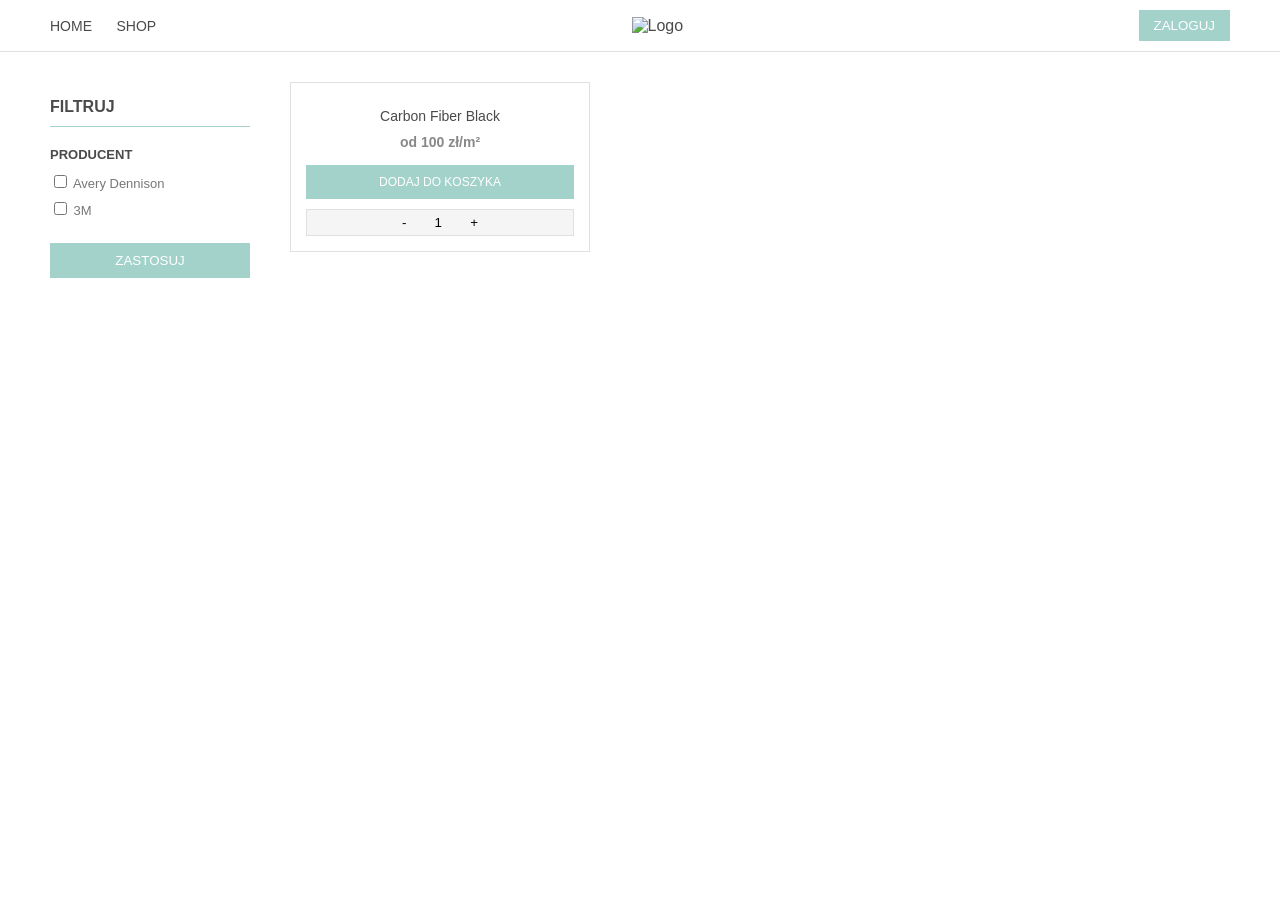
==== src/main/resources/static/index.html @ 6e761ee9 "Tydzień 4" ====
<!DOCTYPE html>
<html lang="pl">
<head>
    <meta charset="UTF-8">
    <title>Wrap&Drive - Sklep</title>
    <style>
        :root { --mint: #A3D2CA; --dark-grey: #4A4A4A; --light-grey: #F5F5F5; --border: #E0E0E0; }
        body { background-color: #FFFFFF; color: var(--dark-grey); font-family: 'Helvetica Neue', Arial, sans-serif; margin: 0; padding: 0; }
        header { border-bottom: 1px solid var(--border); padding: 10px 0; text-align: center; }
        .header-top { display: flex; justify-content: space-between; align-items: center; padding: 0 50px; }
        .nav-links a { text-decoration: none; color: var(--dark-grey); margin-right: 20px; font-size: 14px; text-transform: uppercase; }
        .logo-container img { height: 120px; }
        .header-actions button { background: var(--mint); color: white; border: none; padding: 8px 15px; cursor: pointer; text-transform: uppercase; }
        .main-content { display: flex; padding: 30px 50px; gap: 40px; }
        .filters { width: 200px; }
        .filters h3 { font-size: 16px; text-transform: uppercase; border-bottom: 1px solid var(--mint); padding-bottom: 10px; margin-bottom: 20px; }
        .filter-section { margin-bottom: 25px; }
        .filter-section h4 { font-size: 13px; text-transform: uppercase; margin-bottom: 10px; }
        .filter-section label { display: block; font-size: 13px; margin-bottom: 8px; color: #777; }
        .btn-apply { width: 100%; background: var(--mint); color: white; border: none; padding: 10px; cursor: pointer; text-transform: uppercase; }
        .products-section { flex: 1; }
        .product-grid { display: grid; grid-template-columns: repeat(3, 1fr); gap: 20px; }
        .product-card { border: 1px solid var(--border); padding: 15px; text-align: center; }
        .product-card h2 { font-size: 14px; margin: 10px 0; font-weight: normal; }
        .product-card .price { font-weight: bold; color: #888; font-size: 14px; margin-bottom: 15px; }
        .btn-add { background: var(--mint); color: white; border: none; width: 100%; padding: 10px; margin-bottom: 10px; cursor: pointer; font-size: 12px; }
        .qty-selector { display: flex; justify-content: center; align-items: center; border: 1px solid var(--border); background: var(--light-grey); }
        .qty-selector button { border: none; background: none; padding: 5px 15px; cursor: pointer; }
        .qty-selector input { width: 30px; border: none; text-align: center; background: none; }
        .modal-overlay { display: none; position: fixed; top: 0; left: 0; width: 100%; height: 100%; background-color: rgba(0, 0, 0, 0.8); z-index: 1000; justify-content: center; align-items: center; }
        .auth-card { background-color: #FFFFFF; border: 1px solid var(--border); width: 340px; padding: 40px; text-align: center; position: relative; border-top: 4px solid var(--mint); }
        .close-btn { position: absolute; top: 15px; right: 20px; color: #aaa; font-size: 24px; cursor: pointer; background: none; border: none; }
        .tabs { display: flex; justify-content: center; margin-bottom: 30px; border-bottom: 2px solid var(--border); }
        .tab { padding: 10px 20px; text-transform: uppercase; font-size: 13px; cursor: pointer; color: #AAAAAA; text-decoration: none; }
        .tab.active { color: var(--dark-grey); border-bottom: 3px solid var(--mint); margin-bottom: -2px; font-weight: bold; }
        .input-group { text-align: left; margin-bottom: 20px; }
        .input-group label { display: block; font-size: 13px; margin-bottom: 8px; }
        .input-group input { width: 100%; padding: 12px; border: 1px solid var(--border); box-sizing: border-box; }
        .btn-submit { width: 100%; background-color: var(--mint); color: white; border: none; padding: 14px; cursor: pointer; text-transform: uppercase; font-weight: bold; }
    </style>
</head>
<body>
<header>
    <div class="header-top">
        <div class="nav-links"><a href="#">Home</a> <a href="#">Shop</a></div>
        <div class="logo-container"><img src="W&D.jpg" alt="Logo"></div>
        <div class="header-actions">
            <button onclick="document.getElementById('loginModal').style.display='flex'">Zaloguj</button>
        </div>
    </div>
</header>
<div class="main-content">
    <aside class="filters">
        <h3>Filtruj</h3>
        <div class="filter-section">
            <h4>Producent</h4>
            <label><input type="checkbox"> Avery Dennison</label>
            <label><input type="checkbox"> 3M</label>
        </div>
        <button class="btn-apply">Zastosuj</button>
    </aside>
    <main class="products-section">
        <div class="product-grid">
            <div class="product-card">
                <h2>Carbon Fiber Black</h2>
                <div class="price">od 100 zł/m²</div>
                <button class="btn-add">DODAJ DO KOSZYKA</button>
                <div class="qty-selector"><button>-</button><input type="text" value="1"><button>+</button></div>
            </div>
        </div>
    </main>
</div>
<div class="modal-overlay" id="loginModal">
    <div class="auth-card">
        <button class="close-btn" onclick="document.getElementById('loginModal').style.display='none'">&times;</button>
        <div class="tabs"><a href="#" class="tab active">Logowanie</a></div>
        <form action="/api/auth/login" method="POST">
            <div class="input-group"><label>E-mail</label><input type="email" name="email" required></div>
            <div class="input-group"><label>Hasło</label><input type="password" name="password" required></div>
            <button type="submit" class="btn-submit">ZALOGUJ SIĘ</button>
        </form>
    </div>
</div>
</body>
</html>
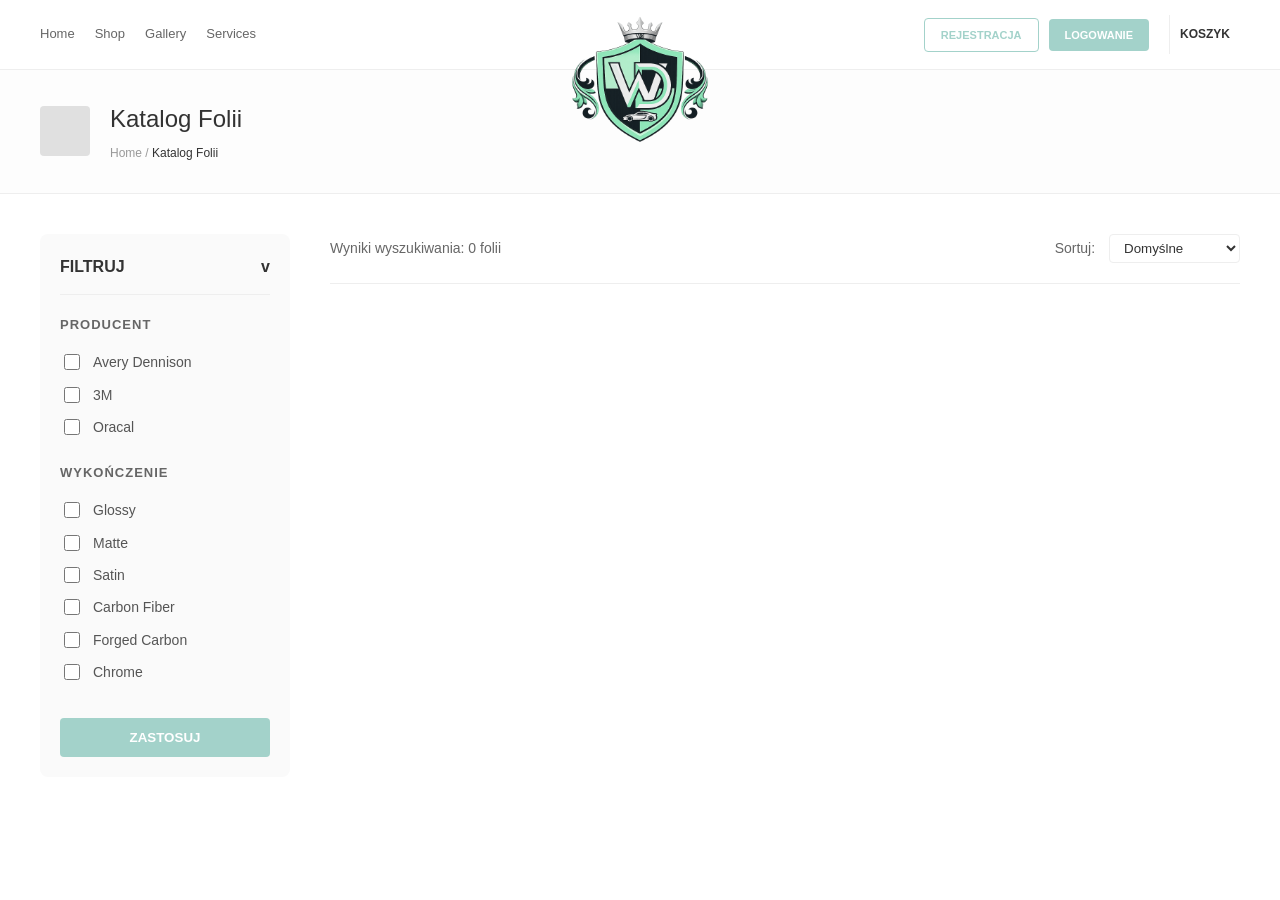
==== commit 3efb667f: "Tydzien 6" ====
--- a/src/main/resources/static/index.html
+++ b/src/main/resources/static/index.html
@@ -3,83 +3,109 @@
 <head>
     <meta charset="UTF-8">
     <title>Wrap&Drive - Sklep</title>
-    <style>
-        :root { --mint: #A3D2CA; --dark-grey: #4A4A4A; --light-grey: #F5F5F5; --border: #E0E0E0; }
-        body { background-color: #FFFFFF; color: var(--dark-grey); font-family: 'Helvetica Neue', Arial, sans-serif; margin: 0; padding: 0; }
-        header { border-bottom: 1px solid var(--border); padding: 10px 0; text-align: center; }
-        .header-top { display: flex; justify-content: space-between; align-items: center; padding: 0 50px; }
-        .nav-links a { text-decoration: none; color: var(--dark-grey); margin-right: 20px; font-size: 14px; text-transform: uppercase; }
-        .logo-container img { height: 120px; }
-        .header-actions button { background: var(--mint); color: white; border: none; padding: 8px 15px; cursor: pointer; text-transform: uppercase; }
-        .main-content { display: flex; padding: 30px 50px; gap: 40px; }
-        .filters { width: 200px; }
-        .filters h3 { font-size: 16px; text-transform: uppercase; border-bottom: 1px solid var(--mint); padding-bottom: 10px; margin-bottom: 20px; }
-        .filter-section { margin-bottom: 25px; }
-        .filter-section h4 { font-size: 13px; text-transform: uppercase; margin-bottom: 10px; }
-        .filter-section label { display: block; font-size: 13px; margin-bottom: 8px; color: #777; }
-        .btn-apply { width: 100%; background: var(--mint); color: white; border: none; padding: 10px; cursor: pointer; text-transform: uppercase; }
-        .products-section { flex: 1; }
-        .product-grid { display: grid; grid-template-columns: repeat(3, 1fr); gap: 20px; }
-        .product-card { border: 1px solid var(--border); padding: 15px; text-align: center; }
-        .product-card h2 { font-size: 14px; margin: 10px 0; font-weight: normal; }
-        .product-card .price { font-weight: bold; color: #888; font-size: 14px; margin-bottom: 15px; }
-        .btn-add { background: var(--mint); color: white; border: none; width: 100%; padding: 10px; margin-bottom: 10px; cursor: pointer; font-size: 12px; }
-        .qty-selector { display: flex; justify-content: center; align-items: center; border: 1px solid var(--border); background: var(--light-grey); }
-        .qty-selector button { border: none; background: none; padding: 5px 15px; cursor: pointer; }
-        .qty-selector input { width: 30px; border: none; text-align: center; background: none; }
-        .modal-overlay { display: none; position: fixed; top: 0; left: 0; width: 100%; height: 100%; background-color: rgba(0, 0, 0, 0.8); z-index: 1000; justify-content: center; align-items: center; }
-        .auth-card { background-color: #FFFFFF; border: 1px solid var(--border); width: 340px; padding: 40px; text-align: center; position: relative; border-top: 4px solid var(--mint); }
-        .close-btn { position: absolute; top: 15px; right: 20px; color: #aaa; font-size: 24px; cursor: pointer; background: none; border: none; }
-        .tabs { display: flex; justify-content: center; margin-bottom: 30px; border-bottom: 2px solid var(--border); }
-        .tab { padding: 10px 20px; text-transform: uppercase; font-size: 13px; cursor: pointer; color: #AAAAAA; text-decoration: none; }
-        .tab.active { color: var(--dark-grey); border-bottom: 3px solid var(--mint); margin-bottom: -2px; font-weight: bold; }
-        .input-group { text-align: left; margin-bottom: 20px; }
-        .input-group label { display: block; font-size: 13px; margin-bottom: 8px; }
-        .input-group input { width: 100%; padding: 12px; border: 1px solid var(--border); box-sizing: border-box; }
-        .btn-submit { width: 100%; background-color: var(--mint); color: white; border: none; padding: 14px; cursor: pointer; text-transform: uppercase; font-weight: bold; }
-    </style>
+    <link rel="stylesheet" href="style.css">
 </head>
-<body>
+<body class="store-layout">
 <header>
     <div class="header-top">
-        <div class="nav-links"><a href="#">Home</a> <a href="#">Shop</a></div>
-        <div class="logo-container"><img src="W&D.jpg" alt="Logo"></div>
+        <div class="nav-links">
+            <a href="index.html">Home</a>
+            <a href="#">Shop</a>
+            <a href="#">Gallery</a>
+            <a href="#">Services</a>
+        </div>
+
+        <div class="logo-container">
+            <h2 style="visibility: hidden;">WRAP&DRIVE</h2>
+            <img src="logo.png" alt="Wrap&Drive Logo" class="header-logo" onerror="this.style.display='none'">
+        </div>
+
         <div class="header-actions">
-            <button onclick="document.getElementById('loginModal').style.display='flex'">Zaloguj</button>
+            <span id="auth-buttons"></span>
+            <a href="cart.html" class="cart-link">
+                Koszyk <span id="cart-badge" class="cart-badge">0</span>
+            </a>
         </div>
     </div>
 </header>
-<div class="main-content">
-    <aside class="filters">
-        <h3>Filtruj</h3>
-        <div class="filter-section">
-            <h4>Producent</h4>
-            <label><input type="checkbox"> Avery Dennison</label>
-            <label><input type="checkbox"> 3M</label>
+
+<div class="page-title-section">
+    <div class="container">
+        <div class="placeholder-box"></div>
+        <div class="title-text">
+            <h1>Katalog Folii</h1>
+            <div class="breadcrumbs">Home / <strong>Katalog Folii</strong></div>
         </div>
-        <button class="btn-apply">Zastosuj</button>
+    </div>
+</div>
+
+<div class="shop-container container">
+    <aside class="sidebar">
+        <div class="filter-header">FILTRUJ <span class="arrow">v</span></div>
+
+        <div class="filter-group">
+            <h4>PRODUCENT</h4>
+            <label class="checkbox-label"><input type="checkbox"> Avery Dennison</label>
+            <label class="checkbox-label"><input type="checkbox"> 3M</label>
+            <label class="checkbox-label"><input type="checkbox"> Oracal</label>
+        </div>
+
+        <div class="filter-group">
+            <h4>WYKOŃCZENIE</h4>
+            <label class="checkbox-label"><input type="checkbox"> Glossy</label>
+            <label class="checkbox-label"><input type="checkbox"> Matte</label>
+            <label class="checkbox-label"><input type="checkbox"> Satin</label>
+            <label class="checkbox-label"><input type="checkbox"> Carbon Fiber</label>
+            <label class="checkbox-label"><input type="checkbox"> Forged Carbon</label>
+            <label class="checkbox-label"><input type="checkbox"> Chrome</label>
+        </div>
+
+        <button class="btn-apply">ZASTOSUJ</button>
     </aside>
-    <main class="products-section">
-        <div class="product-grid">
-            <div class="product-card">
-                <h2>Carbon Fiber Black</h2>
-                <div class="price">od 100 zł/m²</div>
-                <button class="btn-add">DODAJ DO KOSZYKA</button>
-                <div class="qty-selector"><button>-</button><input type="text" value="1"><button>+</button></div>
+
+    <main class="shop-content">
+        <div class="shop-top-bar">
+            <div class="results-count">Wyniki wyszukiwania: <span id="product-count">0</span> folii</div>
+            <div class="sort-box">
+                Sortuj:
+                <select>
+                    <option>Domyślne</option>
+                    <option>Cena rosnąco</option>
+                    <option>Cena malejąco</option>
+                </select>
             </div>
+        </div>
+
+        <div class="product-grid" id="product-grid">
         </div>
     </main>
 </div>
-<div class="modal-overlay" id="loginModal">
+
+<div id="loginModal" class="modal-overlay">
     <div class="auth-card">
-        <button class="close-btn" onclick="document.getElementById('loginModal').style.display='none'">&times;</button>
-        <div class="tabs"><a href="#" class="tab active">Logowanie</a></div>
-        <form action="/api/auth/login" method="POST">
-            <div class="input-group"><label>E-mail</label><input type="email" name="email" required></div>
-            <div class="input-group"><label>Hasło</label><input type="password" name="password" required></div>
-            <button type="submit" class="btn-submit">ZALOGUJ SIĘ</button>
+        <h3>Logowanie</h3>
+        <form onsubmit="handleLogin(event)">
+            <input type="email" name="email" placeholder="E-mail" required>
+            <input type="password" name="password" placeholder="Hasło" required>
+            <button type="submit" class="btn-add">Zaloguj się</button>
+            <button type="button" class="btn-secondary" style="margin-top:10px; width:100%;" onclick="this.closest('.modal-overlay').style.display='none'">Zamknij</button>
         </form>
     </div>
 </div>
+
+<div id="registerModal" class="modal-overlay">
+    <div class="auth-card">
+        <h3>Rejestracja</h3>
+        <form onsubmit="handleRegister(event)">
+            <input type="text" name="username" placeholder="Użytkownik" required>
+            <input type="email" name="email" placeholder="E-mail" required>
+            <input type="password" name="password" placeholder="Hasło" required>
+            <button type="submit" class="btn-add">Załóż konto</button>
+            <button type="button" class="btn-secondary" style="margin-top:10px; width:100%;" onclick="this.closest('.modal-overlay').style.display='none'">Zamknij</button>
+        </form>
+    </div>
+</div>
+
+<script src="app.js"></script>
 </body>
 </html>
--- a/src/main/resources/static/style.css
+++ b/src/main/resources/static/style.css
@@ -0,0 +1,299 @@
+:root {
+    --mint: #A3D2CA;
+    --mint-dark: #8ABEB5;
+    --dark: #333333;
+    --grey: #888888;
+    --light-grey: #F9F9F9;
+    --border: #EEEEEE;
+    --white: #FFFFFF;
+    --red: #FF4757;
+}
+
+* { box-sizing: border-box; transition: all 0.2s ease; }
+body { font-family: 'Helvetica Neue', Arial, sans-serif; margin: 0; color: var(--dark); line-height: 1.6; }
+
+/* --- NAGŁÓWEK: Na całą szerokość ekranu --- */
+header {
+    border-bottom: 1px solid var(--border);
+    padding: 15px 40px; /* Margines od krawędzi ekranu */
+    background: var(--white);
+    position: sticky;
+    top: 0;
+    z-index: 100;
+}
+
+.header-top {
+    display: grid;
+    grid-template-columns: 1fr auto 1fr;
+    align-items: center;
+    max-width: 100%; /* TO PCHA PRZYCISKI DO KRAWĘDZI */
+    margin: 0 auto;
+}
+
+.nav-links { display: flex; justify-content: flex-start; }
+.nav-links a { text-decoration: none; color: var(--dark); font-weight: bold; text-transform: uppercase; font-size: 13px; }
+
+/* LOGO NA ŚRODKU (Napis + Obrazek) */
+.logo-container {
+    display: flex;
+    flex-direction: column;
+    align-items: center;
+    text-align: center;
+    position: relative; /* DODANE: Pozwala na pozycjonowanie logo względem tego kontenera */
+}
+
+.logo-container h2 {
+    margin: 0;
+    color: var(--mint);
+    text-transform: uppercase;
+    letter-spacing: 4px;
+    font-size: 26px;
+    line-height: 1;
+}
+
+.header-logo {
+    height: 180px;
+    position: absolute;
+    /* ZMIANA: Zmniejsz top z 35px na np. 18px, co podciągnie logo do góry */
+    top: -20px;
+    left: 50%;
+    transform: translateX(-50%);
+    z-index: 105;
+    object-fit: contain;
+}
+
+.header-actions { display: flex; justify-content: flex-end; align-items: center; gap: 15px; }
+#auth-buttons { display: flex; gap: 10px; align-items: center; }
+
+/* --- PRZYCISKI --- */
+button { cursor: pointer; border-radius: 4px; font-weight: bold; text-transform: uppercase; border: none; }
+.header-actions button { background: var(--mint); color: white; padding: 10px 16px; font-size: 11px; }
+.header-actions .btn-secondary { background: transparent; color: var(--mint); border: 1px solid var(--mint); }
+.header-actions .btn-secondary:hover { background: var(--mint); color: white; }
+
+.cart-link { text-decoration: none; color: var(--dark); font-weight: bold; font-size: 12px; position: relative; padding: 10px; border-left: 1px solid var(--border); margin-left: 5px; text-transform: uppercase;}
+.cart-badge { position: absolute; top: -5px; right: -2px; background: var(--red); color: white; font-size: 9px; padding: 2px 5px; border-radius: 10px; }
+
+/* --- PRODUKTY --- */
+.main-content { max-width: 1400px; margin: 0 auto; padding: 40px 50px; }
+.product-grid { display: grid; grid-template-columns: repeat(auto-fill, minmax(280px, 1fr)); gap: 30px; }
+.product-card { border: 1px solid var(--border); padding: 20px; text-align: center; background: white; border-radius: 8px; display: flex; flex-direction: column; justify-content: space-between;}
+.product-card img { width: 100%; height: 200px; object-fit: cover; border-radius: 4px; margin-bottom: 15px; background: var(--light-grey); }
+.price { font-size: 18px; font-weight: bold; margin-bottom: 15px; }
+
+.qty-selector { display: flex; justify-content: center; margin-bottom: 15px; border: 1px solid var(--border); border-radius: 4px; width: fit-content; margin-inline: auto; overflow: hidden; }
+.qty-selector button { background: #eee; padding: 5px 12px; font-size: 16px; color: var(--dark); }
+.qty-selector input { width: 40px; text-align: center; border: none; font-weight: bold; }
+
+.btn-add { background: var(--mint); color: white; width: 100%; padding: 14px; font-size: 12px; }
+
+/* --- KOSZYK I FORMULARZE --- */
+body.form-layout { background-color: var(--light-grey); display: flex; justify-content: center; padding: 40px 20px; }
+.form-container { background: white; padding: 40px; width: 100%; max-width: 800px; border-radius: 8px; box-shadow: 0 5px 15px rgba(0,0,0,0.05); }
+.cart-item { display: flex; justify-content: space-between; align-items: center; padding: 15px 0; border-bottom: 1px solid var(--border); }
+.cart-summary { text-align: right; font-size: 22px; margin-top: 25px; font-weight: bold; }
+.btn-action { background: var(--mint); color: white; padding: 16px; width: 100%; font-size: 14px; margin-top: 20px; }
+.btn-remove { background: var(--red); color: white; padding: 5px 10px; font-size: 10px; border-radius: 3px; }
+
+/* MODALE */
+.modal-overlay { display: none; position: fixed; top: 0; left: 0; width: 100%; height: 100%; background: rgba(0,0,0,0.6); z-index: 1000; justify-content: center; align-items: center; }
+.auth-card { background: white; padding: 40px; width: 340px; border-radius: 8px; text-align: center; }
+.auth-card input { width: 100%; padding: 12px; margin-bottom: 15px; border: 1px solid var(--border); border-radius: 4px; }
+
+/* ADMIN */
+.admin-container { max-width: 1200px; margin: 40px auto; padding: 0 20px; }
+.admin-card { background: white; border: 1px solid var(--border); padding: 30px; border-radius: 8px; margin-bottom: 30px; }
+.admin-form { display: grid; grid-template-columns: 1fr 1fr; gap: 10px; }
+.admin-form button { grid-column: span 2; background: var(--dark); color: white; padding: 12px; }
+table { width: 100%; border-collapse: collapse; margin-top: 20px; }
+th, td { padding: 12px; text-align: left; border-bottom: 1px solid var(--border); }
+/* --- NOWY UKŁAD SKLEPU ZGODNY Z PROJEKTEM --- */
+
+.container {
+    max-width: 1400px;
+    margin: 0 auto;
+    padding: 0 40px;
+}
+
+/* Sekcja tytułowa */
+.page-title-section {
+    background: #fdfdfd;
+    padding: 30px 0;
+    border-bottom: 1px solid var(--border);
+    margin-bottom: 40px;
+}
+.page-title-section .container { display: flex; align-items: center; gap: 20px; }
+.placeholder-box { width: 50px; height: 50px; background: #e0e0e0; border-radius: 4px; }
+.title-text h1 { margin: 0; font-size: 24px; color: var(--dark); font-weight: normal; }
+.breadcrumbs { font-size: 12px; color: #999; margin-top: 5px; }
+.breadcrumbs strong { color: var(--dark); font-weight: 500; }
+
+/* Układ z panelem bocznym */
+.shop-container {
+    display: flex;
+    gap: 40px;
+    align-items: flex-start;
+}
+
+/* Sidebar / Filtry */
+.sidebar {
+    width: 250px;
+    flex-shrink: 0;
+    background: #fafafa;
+    padding: 20px;
+    border-radius: 8px;
+}
+.filter-header { font-weight: bold; border-bottom: 1px solid var(--border); padding-bottom: 15px; margin-bottom: 20px; display: flex; justify-content: space-between;}
+.filter-group { margin-bottom: 25px; }
+.filter-group h4 { font-size: 13px; color: #666; margin-bottom: 15px; text-transform: uppercase; letter-spacing: 1px;}
+.checkbox-label { display: flex; align-items: center; gap: 10px; margin-bottom: 10px; font-size: 14px; color: #555; cursor: pointer; }
+.checkbox-label input[type="checkbox"] { width: 16px; height: 16px; accent-color: var(--mint); }
+.btn-apply { background: var(--mint); color: white; border: none; padding: 12px; width: 100%; font-weight: bold; border-radius: 4px; margin-top: 10px; }
+
+/* Główna zawartość */
+.shop-content {
+    flex-grow: 1;
+}
+.shop-top-bar {
+    display: flex;
+    justify-content: space-between;
+    align-items: center;
+    padding-bottom: 20px;
+    border-bottom: 1px solid var(--border);
+    margin-bottom: 30px;
+    font-size: 14px;
+    color: #666;
+}
+.sort-box select { border: 1px solid var(--border); padding: 5px 10px; border-radius: 4px; background: white; margin-left: 10px; color: var(--dark); }
+
+/* Nowe Karty Produktów */
+.product-grid {
+    display: grid;
+    grid-template-columns: repeat(3, 1fr); /* Sztywno 3 kolumny jak na projekcie */
+    gap: 30px;
+}
+.product-card {
+    border: none;
+    background: white;
+    padding: 0;
+    text-align: center;
+}
+.product-card img {
+    width: 100%;
+    height: 200px;
+    object-fit: cover;
+    background: #f0f0f0;
+    border-radius: 8px;
+    padding: 15px;
+    box-sizing: border-box;
+    margin-bottom: 15px;
+    box-shadow: inset 0 0 10px rgba(0,0,0,0.05); /* Delikatny cień wewnątrz tła zdjęcia */
+}
+.product-card h2 { font-size: 16px; margin: 0 0 5px; color: var(--dark); font-weight: 600;}
+.product-card .price { font-size: 13px; color: #999; margin-bottom: 15px; }
+
+/* Przyciski na karcie */
+.btn-add { background: var(--mint-dark); color: white; padding: 10px; font-size: 12px; margin-bottom: 10px; }
+.qty-selector { display: flex; justify-content: space-between; border: 1px solid var(--border); border-radius: 4px; overflow: hidden; width: 100%; }
+.qty-selector button { flex: 1; background: #fafafa; color: #888; font-size: 16px; padding: 8px; }
+.qty-selector input { width: 50px; text-align: center; border: none; border-left: 1px solid var(--border); border-right: 1px solid var(--border); font-weight: bold; color: var(--dark); }
+
+/* Linki w nawigacji dopasowane do projektu */
+.nav-links { gap: 20px; }
+.nav-links a { color: #666; font-weight: normal; text-transform: none; }
+.nav-links a:hover { color: var(--mint); }
+/* --- NOWY UKŁAD SKLEPU ZGODNY Z PROJEKTEM --- */
+
+.container {
+    max-width: 1400px;
+    margin: 0 auto;
+    padding: 0 40px;
+}
+
+/* Sekcja tytułowa */
+.page-title-section {
+    background: #fdfdfd;
+    padding: 30px 0;
+    border-bottom: 1px solid var(--border);
+    margin-bottom: 40px;
+}
+.page-title-section .container { display: flex; align-items: center; gap: 20px; }
+.placeholder-box { width: 50px; height: 50px; background: #e0e0e0; border-radius: 4px; }
+.title-text h1 { margin: 0; font-size: 24px; color: var(--dark); font-weight: normal; }
+.breadcrumbs { font-size: 12px; color: #999; margin-top: 5px; }
+.breadcrumbs strong { color: var(--dark); font-weight: 500; }
+
+/* Układ z panelem bocznym */
+.shop-container {
+    display: flex;
+    gap: 40px;
+    align-items: flex-start;
+}
+
+/* Sidebar / Filtry */
+.sidebar {
+    width: 250px;
+    flex-shrink: 0;
+    background: #fafafa;
+    padding: 20px;
+    border-radius: 8px;
+}
+.filter-header { font-weight: bold; border-bottom: 1px solid var(--border); padding-bottom: 15px; margin-bottom: 20px; display: flex; justify-content: space-between;}
+.filter-group { margin-bottom: 25px; }
+.filter-group h4 { font-size: 13px; color: #666; margin-bottom: 15px; text-transform: uppercase; letter-spacing: 1px;}
+.checkbox-label { display: flex; align-items: center; gap: 10px; margin-bottom: 10px; font-size: 14px; color: #555; cursor: pointer; }
+.checkbox-label input[type="checkbox"] { width: 16px; height: 16px; accent-color: var(--mint); }
+.btn-apply { background: var(--mint); color: white; border: none; padding: 12px; width: 100%; font-weight: bold; border-radius: 4px; margin-top: 10px; }
+
+/* Główna zawartość */
+.shop-content {
+    flex-grow: 1;
+}
+.shop-top-bar {
+    display: flex;
+    justify-content: space-between;
+    align-items: center;
+    padding-bottom: 20px;
+    border-bottom: 1px solid var(--border);
+    margin-bottom: 30px;
+    font-size: 14px;
+    color: #666;
+}
+.sort-box select { border: 1px solid var(--border); padding: 5px 10px; border-radius: 4px; background: white; margin-left: 10px; color: var(--dark); }
+
+/* Nowe Karty Produktów */
+.product-grid {
+    display: grid;
+    grid-template-columns: repeat(3, 1fr); /* Sztywno 3 kolumny jak na projekcie */
+    gap: 30px;
+}
+.product-card {
+    border: none;
+    background: white;
+    padding: 0;
+    text-align: center;
+}
+.product-card img {
+    width: 100%;
+    height: 200px;
+    object-fit: cover;
+    background: #f0f0f0;
+    border-radius: 8px;
+    padding: 15px;
+    box-sizing: border-box;
+    margin-bottom: 15px;
+    box-shadow: inset 0 0 10px rgba(0,0,0,0.05); /* Delikatny cień wewnątrz tła zdjęcia */
+}
+.product-card h2 { font-size: 16px; margin: 0 0 5px; color: var(--dark); font-weight: 600;}
+.product-card .price { font-size: 13px; color: #999; margin-bottom: 15px; }
+
+/* Przyciski na karcie */
+.btn-add { background: var(--mint-dark); color: white; padding: 10px; font-size: 12px; margin-bottom: 10px; }
+.qty-selector { display: flex; justify-content: space-between; border: 1px solid var(--border); border-radius: 4px; overflow: hidden; width: 100%; }
+.qty-selector button { flex: 1; background: #fafafa; color: #888; font-size: 16px; padding: 8px; }
+.qty-selector input { width: 50px; text-align: center; border: none; border-left: 1px solid var(--border); border-right: 1px solid var(--border); font-weight: bold; color: var(--dark); }
+
+/* Linki w nawigacji dopasowane do projektu */
+.nav-links { gap: 20px; }
+.nav-links a { color: #666; font-weight: normal; text-transform: none; }
+.nav-links a:hover { color: var(--mint); }
